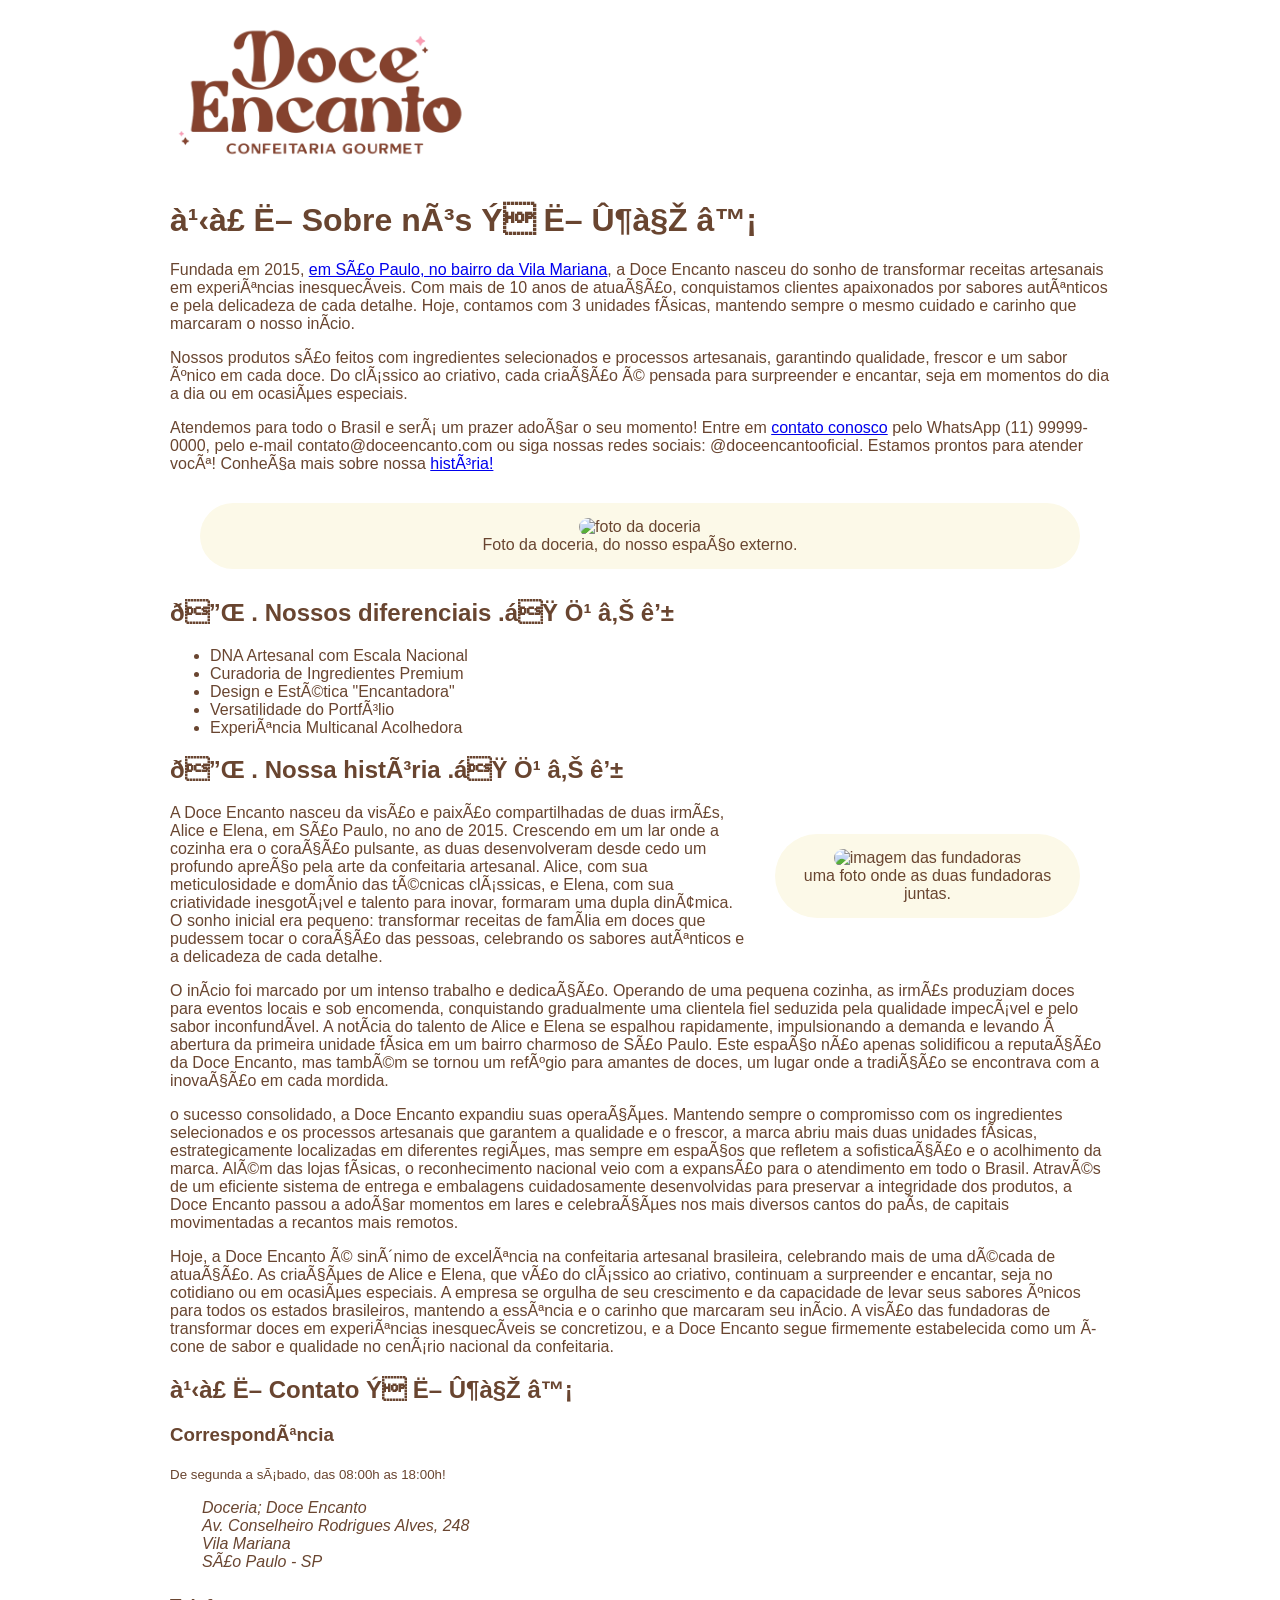
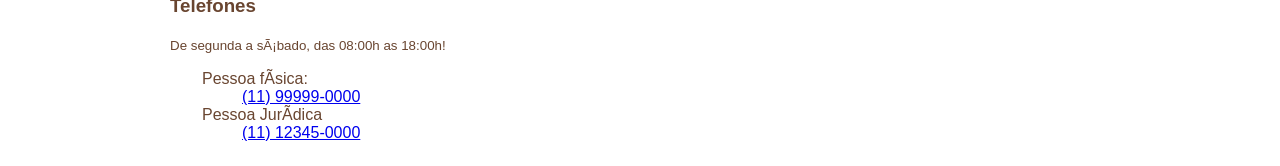
==== sobre.html @ 86866d12 "Enviando o site para o github Enviando Aquivos Index.html, sobre.html, sobre.css e imagens" ====
<!DOCTYPE html>
<html>
    <head>
        <meta charset="uft-8">
        <title> Doce Encanto | Sobre nós </title>
        <link href="doce encanto png-Photoroom.png" rel="icon">
        <link href="sobre.css" rel="stylesheet">
    </head>
    <body>
      <img src="doce encanto png-Photoroom.png" alt="Logo da empresa">

      <h1 class="título">   ๋࣭ ˖ Sobre nós ݁ ˖ ۶ৎ ♡ </h1>
      
      <p>Fundada em 2015, <a href="https://maps.app.goo.gl/uWDLDDcevNTjrFMZ8"> em São Paulo, no bairro da Vila Mariana</a>, a Doce Encanto nasceu do sonho de transformar receitas artesanais em experiências inesquecíveis. 
        Com mais de 10 anos de atuação, conquistamos clientes apaixonados por sabores autênticos e pela delicadeza de cada detalhe. 
        Hoje, contamos com 3 unidades físicas, mantendo sempre o mesmo cuidado e carinho que marcaram o nosso início.</p>
     
        <p>Nossos produtos são feitos com ingredientes selecionados e processos artesanais, garantindo qualidade, frescor e um sabor único em cada doce.
         Do clássico ao criativo, cada criação é pensada para surpreender e encantar, 
         seja em momentos do dia a dia ou em ocasiões especiais.</p>
    
      <p>Atendemos para todo o Brasil e será um prazer adoçar o seu momento! Entre em <a href="index.html"> contato conosco</a> pelo WhatsApp 
        (11) 99999-0000, pelo e-mail contato@doceencanto.com
     ou siga nossas redes sociais: @doceencantooficial. Estamos prontos para atender você! Conheça mais sobre nossa <a href="#história"> história!</a> </p>

     <figure class="doceria-espaço-da-frente">
        <img src="doceria espaço de frente.png" alt="foto da doceria">
        <figcaption>
          Foto da doceria, do nosso espaço externo.
        </figcaption>
     </figure>

    <h2 id="diferenciais" class="subtítulo"> 𐔌 . Nossos diferenciais .ᐟ ֹ ₊ ꒱</h2>
    <ul>
      <li>DNA Artesanal com Escala Nacional</li>
      <li>Curadoria de Ingredientes Premium</li>
      <li>Design e Estética "Encantadora"</li>
      <li>Versatilidade do Portfólio</li>
      <li>Experiência Multicanal Acolhedora</li>
    </ul>

    

     <h2 id="história" class="subtítulo"> 𐔌 . Nossa história .ᐟ ֹ ₊ ꒱ </h2>

     <figure class="fundadoras">
    <img src="fundadoras" alt="imagem das fundadoras">
    <figcaption>
        uma foto onde as duas fundadoras juntas.
    </figcaption>
    </figure>

      <p>A Doce Encanto nasceu da visão e paixão compartilhadas de duas irmãs, Alice e Elena, 
      em São Paulo, no ano de 2015. Crescendo em um lar onde a cozinha era o coração pulsante,
      as duas desenvolveram desde cedo um profundo apreço pela arte da confeitaria artesanal.
      Alice, com sua meticulosidade e domínio das técnicas clássicas, e Elena, com sua criatividade
      inesgotável e talento para inovar, formaram uma dupla dinâmica. O sonho inicial era pequeno:
      transformar receitas de família em doces que pudessem tocar o coração das pessoas, celebrando 
      os sabores autênticos e a delicadeza de cada detalhe.</p>

      <p>O início foi marcado por um intenso trabalho e dedicação. Operando de uma pequena cozinha, as
      irmãs produziam doces para eventos locais e sob encomenda, conquistando gradualmente uma clientela
      fiel seduzida pela qualidade impecável e pelo sabor inconfundível. A notícia do talento de Alice e
      Elena se espalhou rapidamente, impulsionando a demanda e levando à abertura da primeira unidade física
      em um bairro charmoso de São Paulo. Este espaço não apenas solidificou a reputação da Doce Encanto, mas
      também se tornou um refúgio para amantes de doces, um lugar onde a tradição se encontrava com a inovação 
      em cada mordida.</p>

      <p>o sucesso consolidado, a Doce Encanto expandiu suas operações. Mantendo sempre o compromisso com os 
      ingredientes selecionados e os processos artesanais que garantem a qualidade e o frescor, a marca abriu 
      mais duas unidades físicas, estrategicamente localizadas em diferentes regiões, mas sempre em espaços que 
      refletem a sofisticação e o acolhimento da marca. Além das lojas físicas, o reconhecimento nacional veio com 
      a expansão para o atendimento em todo o Brasil. Através de um eficiente sistema de entrega e embalagens cuidadosamente 
      desenvolvidas para preservar a integridade dos produtos, a Doce Encanto passou a adoçar momentos em lares e celebrações 
      nos mais diversos cantos do país, de capitais movimentadas a recantos mais remotos.</p> 
    
      <p>Hoje, a Doce Encanto é sinônimo de excelência na confeitaria artesanal brasileira, celebrando mais de uma década
      de atuação. As criações de Alice e Elena, que vão do clássico ao criativo, continuam a surpreender e encantar,
      seja no cotidiano ou em ocasiões especiais. A empresa se orgulha de seu crescimento e da capacidade de levar seus
      sabores únicos para todos os estados brasileiros, mantendo a essência e o carinho que marcaram seu início. A visão
      das fundadoras de transformar doces em experiências inesquecíveis se concretizou, e a Doce Encanto segue firmemente
      estabelecida como um ícone de sabor e qualidade no cenário nacional da confeitaria.</p>
    </p>

    <h2 class="título">   ๋࣭ ˖ Contato ݁ ˖ ۶ৎ ♡  </h2>
    <h3 class="contato__subtítulo">Correspondência</h3>
    <small>De segunda a sábado, das 08:00h as 18:00h! </small>
    <address class="contato__info">
      Doceria; Doce Encanto
      <br>
      Av. Conselheiro Rodrigues Alves, 248
      <br>
      Vila Mariana 
      <br>
      São Paulo - SP
    </address>
    
    
    <h3 class="contato__subtítulo">Telefones</h3>
    <small>De segunda a sábado, das 08:00h as 18:00h!</small>
    <dl class="contato__info">
      <dt>Pessoa física:</dt>
      <dd>
        <a href="tel://(11) 99999-0000"> (11) 99999-0000 </a>
     </dd>
      <dt>Pessoa Jurídica</dt>
      <dd>
      <a href="tel://(11) 12345-0000"> (11) 12345-0000 </a>
      </dd>
  
    </body>

</html>
---- sobre.css ----
body{
    font-family: 'Gill Sans', 'Gill Sans MT', Calibri, 'Trebuchet MS', sans-serif;
    color: #694530;
    width: 940px;
    margin-left: auto;
    margin-right: auto;
}

/*virou título*/

.título {
    background-color: #ffe1ef;
    /*espaçamento interno*/
    padding: 10px;
    /*tamanho da letra*/
    font-size: 32px;
    /*arredondamento da borda*/
    border-radius: 30px;
}

/*h2 virou subtítulo*/

.subtítulo {
    border-bottom: 2px solid rgb(255, 191, 217);
}

figure {
    margin: 30px;
    padding: 15px;
    border-radius: 50px;
    

    text-align: center;
    background-color: #fcf9e8;
    border: #ffc9df;
    
}

img {
    width: 300px;
    margin-left: auto;
    margin-right: auto;
    
}

figure img {
    width: 100%;
    border-radius: 50px;
}

.doceria-espaço-da-frente {
    width: 550px;
    margin-left: auto;
    margin-right: auto;
}

.fundadoras {
    width: 275px;
    float: right;
}

.contato__subtítulo {
    display: inline;
}

.contato__info {
margin: 16px 0 24px;
padding-left: 32px;
}
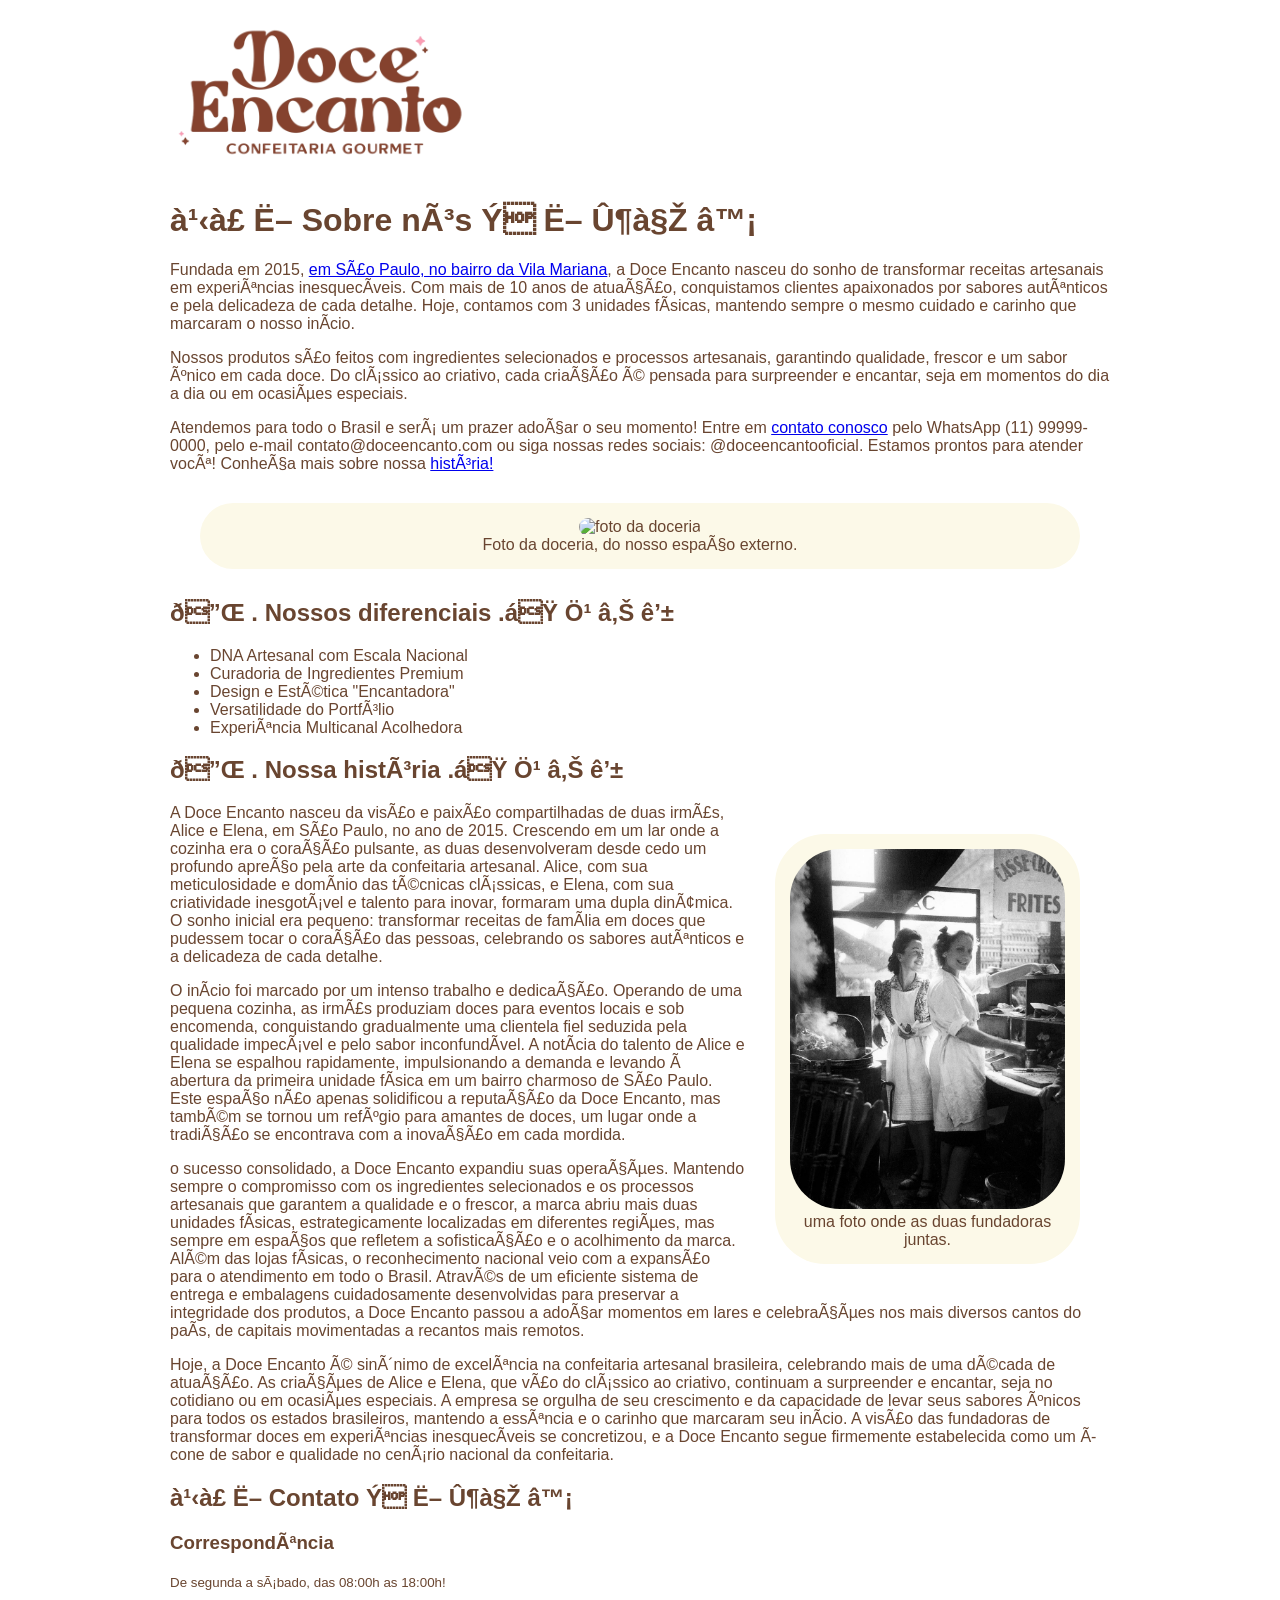
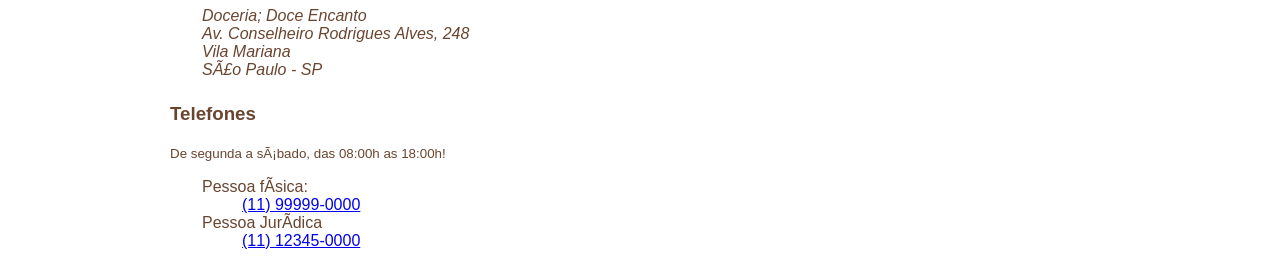
==== commit bdbd376e: "Update sobre.html" ====
--- a/sobre.html
+++ b/sobre.html
@@ -44,7 +44,7 @@
      <h2 id="história" class="subtítulo"> 𐔌 . Nossa história .ᐟ ֹ ₊ ꒱ </h2>
 
      <figure class="fundadoras">
-    <img src="fundadoras" alt="imagem das fundadoras">
+    <img src="fundadoras.jpg" alt="imagem das fundadoras">
     <figcaption>
         uma foto onde as duas fundadoras juntas.
     </figcaption>
